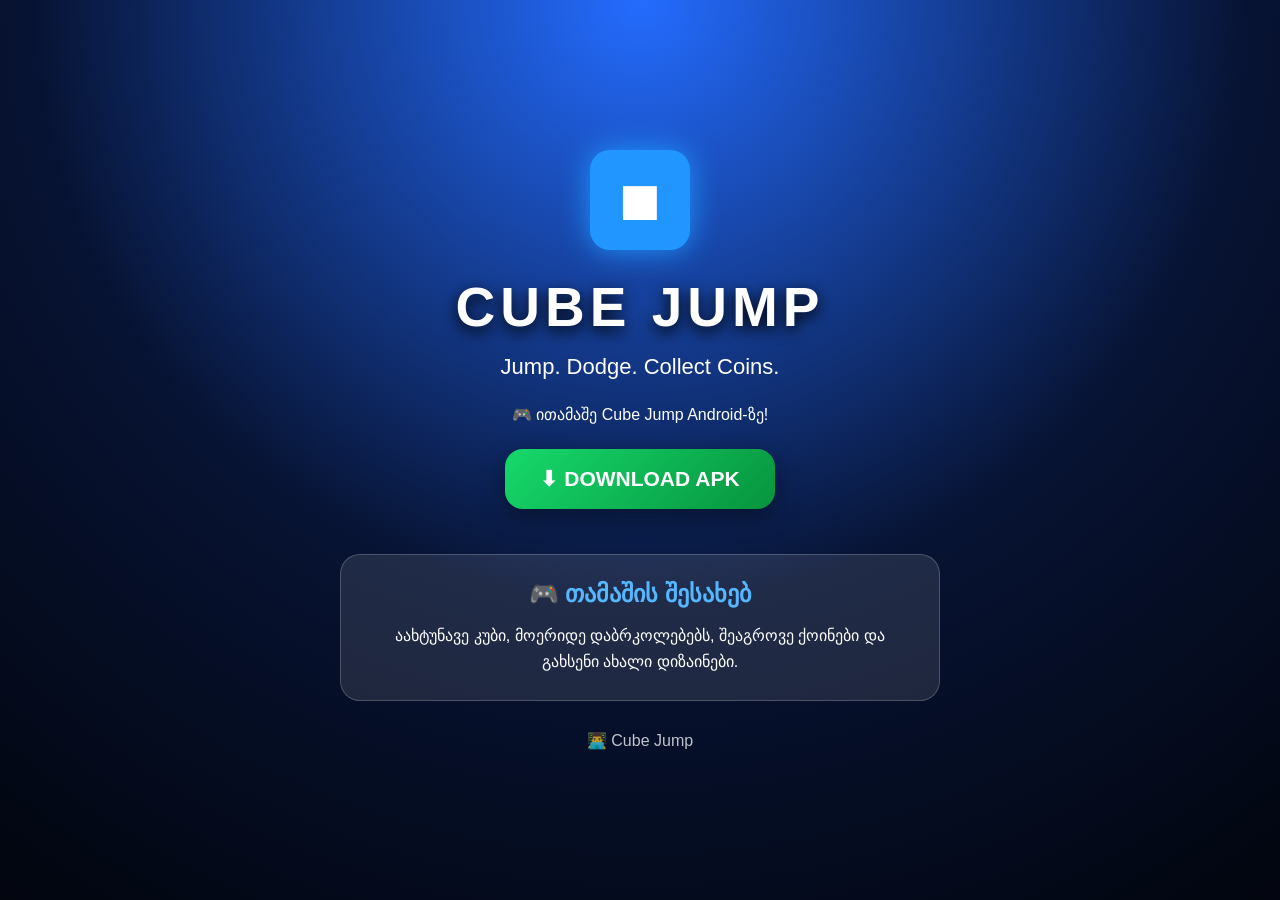
==== index.html @ 121d3148 "Add files via upload" ====
<!DOCTYPE html>
<html lang="ka">
<head>
    <meta charset="UTF-8">
    <meta name="viewport" content="width=device-width, initial-scale=1.0">
    <title>Cube Jump</title>
    <link rel="stylesheet" href="style.css">
</head>

<body>

    <div class="container">

        <div class="cube">■</div>

        <h1>CUBE JUMP</h1>

        <p class="subtitle">
            Jump. Dodge. Collect Coins.
        </p>

        <p>🎮 ითამაშე Cube Jump Android-ზე!</p>

        <a class="download" href="app-release.apk" download>
            ⬇ DOWNLOAD APK
        </a>

        <div class="info">
            <h2>🎮 თამაშის შესახებ</h2>

            <p>
                აახტუნავე კუბი, მოერიდე დაბრკოლებებს,
                შეაგროვე ქოინები და გახსენი ახალი დიზაინები.
            </p>
        </div>

        <p class="developer">
            👨‍💻 Cube Jump
        </p>

    </div>

</body>
</html>
---- style.css ----
* {
    box-sizing: border-box;
    margin: 0;
    padding: 0;
}

body {
    font-family: Arial, sans-serif;

    min-height: 100vh;

    display: flex;
    justify-content: center;
    align-items: center;

    color: white;

    background:
        radial-gradient(
            circle at top,
            #246cff,
            #071333 55%,
            #02050e
        );

    text-align: center;
}

.container {
    width: 90%;
    max-width: 650px;

    padding: 40px 25px;
}

.cube {
    width: 100px;
    height: 100px;

    margin: 0 auto 25px;

    display: flex;
    align-items: center;
    justify-content: center;

    background: #2196ff;

    border-radius: 20px;

    font-size: 70px;

    box-shadow:
        0 0 30px #2196ff;

    animation: float 2s infinite ease-in-out;
}

h1 {
    font-size: 55px;
    letter-spacing: 5px;

    text-shadow:
        0 5px 15px black;
}

.subtitle {
    font-size: 22px;
    margin: 15px 0 25px;
}

.download {
    display: inline-block;

    margin-top: 25px;

    padding: 18px 35px;

    border-radius: 18px;

    background:
        linear-gradient(
            135deg,
            #16d96b,
            #07943e
        );

    color: white;

    text-decoration: none;

    font-size: 21px;

    font-weight: bold;

    box-shadow:
        0 8px 25px rgba(0,0,0,0.4);

    transition: 0.2s;
}

.download:hover {
    transform: scale(1.06);
}

.info {
    margin-top: 45px;

    padding: 25px;

    border-radius: 20px;

    background:
        rgba(255,255,255,0.1);

    border:
        1px solid rgba(255,255,255,0.2);
}

.info h2 {
    color: #55b7ff;

    margin-bottom: 15px;
}

.info p {
    line-height: 1.6;
}

.developer {
    margin-top: 30px;

    opacity: 0.75;
}

@keyframes float {

    0%, 100% {
        transform: translateY(0);
    }

    50% {
        transform: translateY(-12px);
    }
}
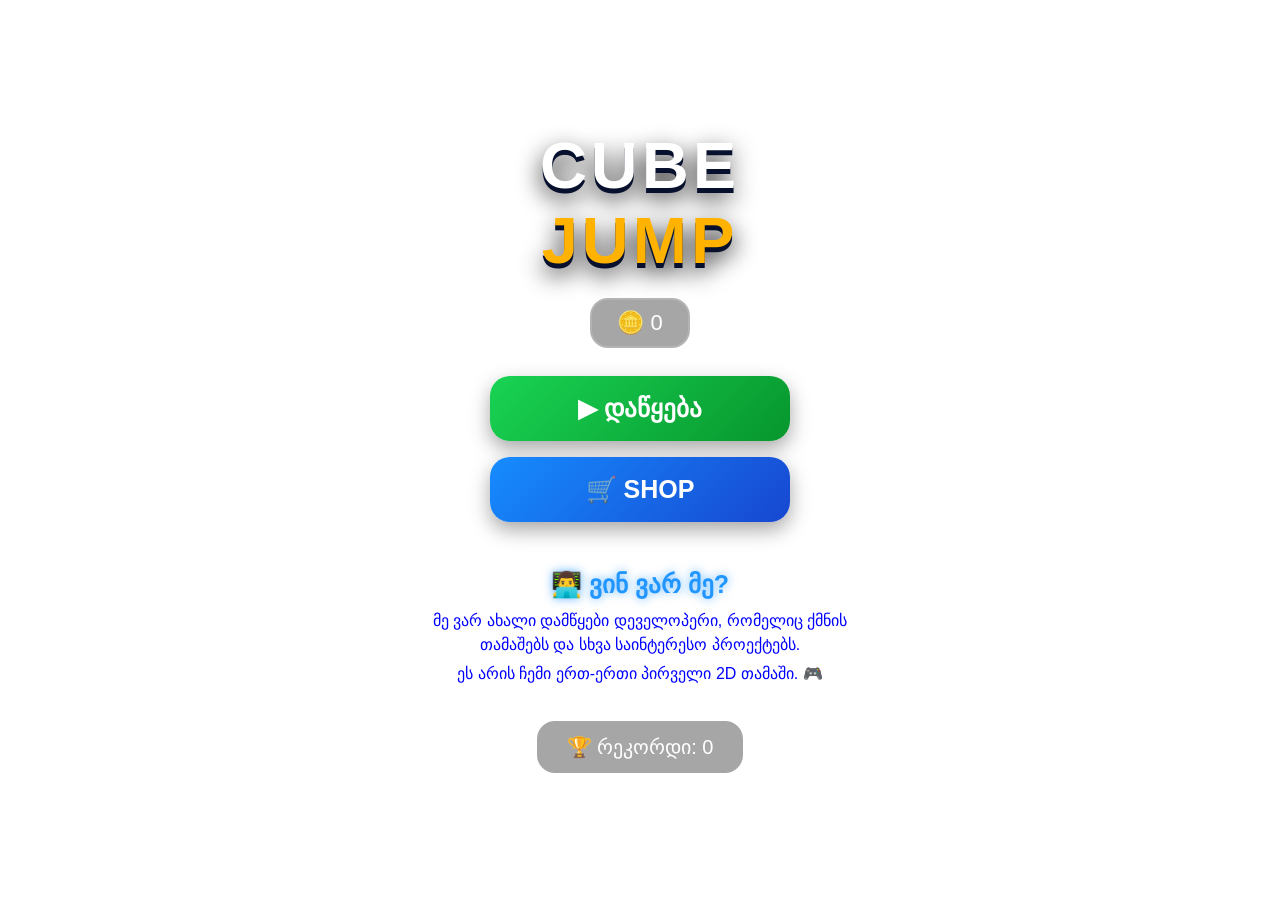
==== commit ff23d8e1: "Add files via upload" ====
--- a/index.html
+++ b/index.html
@@ -3,42 +3,418 @@
 <head>
     <meta charset="UTF-8">
     <meta name="viewport" content="width=device-width, initial-scale=1.0">
+
     <title>Cube Jump</title>
+
     <link rel="stylesheet" href="style.css">
 </head>
 
 <body>
 
-    <div class="container">
-
-        <div class="cube">■</div>
-
-        <h1>CUBE JUMP</h1>
-
-        <p class="subtitle">
-            Jump. Dodge. Collect Coins.
+    <!-- ================= MENU ================= -->
+
+    <div id="menu" class="screen">
+
+        <h1 class="gameTitle">
+            CUBE <span>JUMP</span>
+        </h1>
+
+        <div class="coinCounter">
+            🪙 <span id="menuCoins">0</span>
+        </div>
+
+        <button id="startButton" class="mainButton startButton">
+            ▶ დაწყება
+        </button>
+
+        <button
+            id="shopButton"
+            class="mainButton shopButton"
+            onclick="openShop()"
+        >
+            🛒 SHOP
+        </button>
+
+        <div class="aboutMe">
+
+            <h2>👨‍💻 ვინ ვარ მე?</h2>
+
+            <p>
+                მე ვარ ახალი დამწყები დეველოპერი,
+                რომელიც ქმნის თამაშებს და სხვა
+                საინტერესო პროექტებს.
+            </p>
+
+            <p>
+                ეს არის ჩემი ერთ-ერთი პირველი
+                2D თამაში. 🎮
+            </p>
+
+        </div>
+
+        <div class="bestScore">
+            🏆 რეკორდი: <span id="best">0</span>
+        </div>
+
+    </div>
+
+
+    <!-- ================= GAME ================= -->
+
+    <canvas id="gameCanvas"></canvas>
+
+    <div id="gameUI">
+
+        <div class="gameCoins">
+            🪙 <span id="shopCoinsNumber">0</span>
+        </div>
+
+        <div class="score">
+            <span id="score">0</span>
+        </div>
+
+    </div>
+
+
+    <!-- ================= GAME OVER ================= -->
+
+    <div id="gameOver" class="screen">
+
+        <h1>GAME OVER</h1>
+
+        <p>
+            ქულა:
+            <strong id="finalScore">0</strong>
         </p>
 
-        <p>🎮 ითამაშე Cube Jump Android-ზე!</p>
-
-        <a class="download" href="app-release.apk" download>
-            ⬇ DOWNLOAD APK
-        </a>
-
-        <div class="info">
-            <h2>🎮 თამაშის შესახებ</h2>
-
-            <p>
-                აახტუნავე კუბი, მოერიდე დაბრკოლებებს,
-                შეაგროვე ქოინები და გახსენი ახალი დიზაინები.
-            </p>
-        </div>
-
-        <p class="developer">
-            👨‍💻 Cube Jump
+        <p>
+            რეკორდი:
+            <strong id="finalBest">0</strong>
         </p>
 
+        <button
+            id="restartButton"
+            class="mainButton startButton"
+        >
+            🔄 თავიდან
+        </button>
+
+        <button
+            class="backButton"
+            onclick="goToMenu()"
+        >
+            ← მენიუ
+        </button>
+
     </div>
+
+
+    <!-- ================= SHOP ================= -->
+
+    <div id="shop" class="shopScreen">
+
+        <div class="shopHeader">
+
+            <button
+                class="backIcon"
+                onclick="closeShop()"
+            >
+                ←
+            </button>
+
+            <h1>🛒 SHOP</h1>
+
+            <div class="shopCoinCounter">
+                🪙 <span id="shopCoins">0</span>
+            </div>
+
+        </div>
+
+
+        <h2 class="sectionTitle">
+            🎨 CUBE SKINS
+        </h2>
+<div class="shopCard">
+
+    <div class="cubePreview blueCube"></div>
+
+    <h3>🔵 Blue Cube</h3>
+
+    <p>🪙 უფასო</p>
+
+    <button
+        class="buyButton skinButton"
+        data-skin="blue"
+        onclick="selectSkin('blue')"
+    >
+        არჩევა
+    </button>
+
+</div>
+
+        <div class="shopGrid">
+
+            <!-- RED -->
+
+            <div class="shopCard">
+
+                <div class="cubePreview redCube"></div>
+
+                <h3>🔴 Red Cube</h3>
+
+                <p>🪙 50</p>
+
+                <button
+                    class="buyButton skinButton"
+                    data-skin="red"
+                    onclick="buySkin('red', 50)"
+                >
+                    🪙 50
+                </button>
+
+            </div>
+
+
+            <!-- GREEN -->
+
+            <div class="shopCard">
+
+                <div class="cubePreview greenCube"></div>
+
+                <h3>🟢 Green Cube</h3>
+
+                <p>🪙 100</p>
+
+                <button
+                    class="buyButton skinButton"
+                    data-skin="green"
+                    onclick="buySkin('green', 100)"
+                >
+                    🪙 100
+                </button>
+
+            </div>
+
+
+            <!-- PURPLE -->
+
+            <div class="shopCard">
+
+                <div class="cubePreview purpleCube"></div>
+
+                <h3>🟣 Purple Cube</h3>
+
+                <p>🪙 150</p>
+
+                <button
+                    class="buyButton skinButton"
+                    data-skin="purple"
+                    onclick="buySkin('purple', 150)"
+                >
+                    🪙 150
+                </button>
+
+            </div>
+
+
+            <!-- GOLD -->
+
+            <div class="shopCard">
+
+                <div class="cubePreview goldCube"></div>
+
+                <h3>🟡 Gold Cube</h3>
+
+                <p>🪙 250</p>
+
+                <button
+                    class="buyButton skinButton"
+                    data-skin="gold"
+                    onclick="buySkin('gold', 250)"
+                >
+                    🪙 250
+                </button>
+
+            </div>
+
+        </div>
+
+
+        <!-- ================= BACKGROUNDS ================= -->
+
+        <h2 class="sectionTitle">
+            🌄 BACKGROUNDS
+        </h2>
+
+        <button
+            class="backgroundOpenButton"
+            onclick="openBackgroundShop()"
+        >
+            🌄 BACKGROUNDS
+        </button>
+
+    </div>
+
+
+    <!-- ================= BACKGROUND SHOP ================= -->
+
+    <div id="backgroundShop" class="backgroundScreen">
+
+        <div class="shopHeader">
+
+            <button
+                class="backIcon"
+                onclick="closeBackgroundShop()"
+            >
+                ←
+            </button>
+
+            <h1>🌄 BACKGROUNDS</h1>
+
+            <div class="shopCoinCounter">
+                🪙 <span id="backgroundCoins">0</span>
+            </div>
+
+        </div>
+
+
+        <div class="backgroundGrid">
+
+            <!-- SKY -->
+
+            <div class="backgroundCard">
+
+                <div class="backgroundImage skyBackground">
+
+                    <div class="sun"></div>
+
+                    <div class="cloud cloud1"></div>
+                    <div class="cloud cloud2"></div>
+                    <div class="cloud cloud3"></div>
+
+                    <div class="mountains"></div>
+
+                </div>
+
+                <h2>☁️ Sky</h2>
+
+                <p>უფასო</p>
+
+                <button
+                    class="backgroundButtonSelect"
+                    data-background="sky"
+                    onclick="selectBackground('sky')"
+                >
+                    არჩევა
+                </button>
+
+            </div>
+
+
+            <!-- HALLOWEEN -->
+
+            <div class="backgroundCard">
+
+                <div class="backgroundImage halloweenBackground">
+
+                    <div class="moon"></div>
+
+                    <div class="bat bat1">🦇</div>
+                    <div class="bat bat2">🦇</div>
+
+                    <div class="pumpkin">
+                        🎃
+                    </div>
+
+                    <div class="castle">
+                        🏰
+                    </div>
+
+                </div>
+
+                <h2>🎃 Halloween</h2>
+
+                <p>🪙 150</p>
+
+                <button
+                    class="backgroundButtonSelect"
+                    data-background="halloween"
+                    onclick="buyBackground('halloween', 150)"
+                >
+                    🪙 150
+                </button>
+
+            </div>
+
+
+            <!-- GALAXY -->
+
+            <div class="backgroundCard">
+
+                <div class="backgroundImage galaxyBackground">
+
+                    <div class="planet planet1"></div>
+                    <div class="planet planet2"></div>
+
+                    <div class="galaxyGlow"></div>
+
+                    <div class="stars"></div>
+
+                </div>
+
+                <h2>🌌 Galaxy</h2>
+
+                <p>🪙 300</p>
+
+                <button
+                    class="backgroundButtonSelect"
+                    data-background="galaxy"
+                    onclick="buyBackground('galaxy', 300)"
+                >
+                    🪙 300
+                </button>
+
+            </div>
+
+
+            <!-- SNOW -->
+
+            <div class="backgroundCard">
+
+                <div class="backgroundImage snowBackground">
+
+                    <div class="snowMountains"></div>
+
+                    <div class="snowflakes">
+                        ❄️ ❄️ ❄️
+                    </div>
+
+                    <div class="pineTrees">
+                        🌲 🌲 🌲
+                    </div>
+
+                </div>
+
+                <h2>🏔️ Snow Mountains</h2>
+
+                <p>🪙 400</p>
+
+                <button
+                    class="backgroundButtonSelect"
+                    data-background="snow"
+                    onclick="buyBackground('snow', 400)"
+                >
+                    🪙 400
+                </button>
+
+            </div>
+
+        </div>
+
+    </div>
+
+
+    <script src="game.js"></script>
 
 </body>
 </html>
--- a/style.css
+++ b/style.css
@@ -7,138 +7,951 @@
 body {
     font-family: Arial, sans-serif;
 
-    min-height: 100vh;
-
-    display: flex;
-    justify-content: center;
-    align-items: center;
-
-    color: white;
-
     background:
         radial-gradient(
             circle at top,
-            #246cff,
-            #071333 55%,
-            #02050e
-        );
+            #182b68,
+            #050817
+        );
+
+    color: white;
+
+    overflow: hidden;
+}
+
+
+/* ================= MENU ================= */
+
+.screen {
+    position: fixed;
+
+    inset: 0;
+
+    display: flex;
+
+    flex-direction: column;
+
+    align-items: center;
+
+    justify-content: center;
 
     text-align: center;
-}
-
-.container {
-    width: 90%;
-    max-width: 650px;
-
-    padding: 40px 25px;
-}
-
-.cube {
-    width: 100px;
-    height: 100px;
-
-    margin: 0 auto 25px;
-
-    display: flex;
-    align-items: center;
-    justify-content: center;
-
-    background: #2196ff;
+
+    z-index: 10;
+}
+
+
+.gameTitle {
+    font-size: 65px;
+
+    font-weight: 900;
+
+    letter-spacing: 4px;
+
+    text-shadow:
+        0 5px 0 #07112d,
+        0 10px 25px black;
+
+    margin-bottom: 20px;
+}
+
+.gameTitle span {
+    display: block;
+
+    color: #ffb300;
+}
+
+
+/* ================= COINS ================= */
+
+.coinCounter,
+.shopCoinCounter,
+.gameCoins {
+
+    background: rgba(0, 0, 0, 0.35);
+
+    border: 2px solid rgba(255,255,255,0.15);
+
+    border-radius: 18px;
+
+    padding: 10px 25px;
+
+    font-size: 22px;
+
+    margin-bottom: 20px;
+}
+
+
+/* ================= BUTTONS ================= */
+
+.mainButton {
+
+    width: 300px;
+
+    padding: 18px;
+
+    margin: 8px;
+
+    border: none;
 
     border-radius: 20px;
 
-    font-size: 70px;
+    color: white;
+
+    font-size: 25px;
+
+    font-weight: bold;
+
+    cursor: pointer;
 
     box-shadow:
-        0 0 30px #2196ff;
-
-    animation: float 2s infinite ease-in-out;
-}
-
-h1 {
-    font-size: 55px;
-    letter-spacing: 5px;
-
-    text-shadow:
-        0 5px 15px black;
-}
-
-.subtitle {
-    font-size: 22px;
-    margin: 15px 0 25px;
-}
-
-.download {
-    display: inline-block;
-
-    margin-top: 25px;
-
-    padding: 18px 35px;
-
-    border-radius: 18px;
-
+        0 8px 20px rgba(0,0,0,0.35);
+
+    transition: 0.2s;
+}
+
+.mainButton:hover {
+    transform: scale(1.04);
+}
+
+.startButton {
     background:
         linear-gradient(
             135deg,
-            #16d96b,
-            #07943e
-        );
+            #19d353,
+            #07962d
+        );
+}
+
+.shopButton {
+    background:
+        linear-gradient(
+            135deg,
+            #168cff,
+            #1747d1
+        );
+}
+
+
+/* ================= ABOUT ================= */
+.aboutMe {
+    max-width: 500px;
+    margin-top: 25px;
+    padding: 15px;
+    text-align: center;
+}
+
+.aboutMe h2 {
+    color: #2196ff;
+    font-size: 25px;
+    margin-bottom: 10px;
+    text-shadow: 0 0 10px rgba(33, 150, 255, 0.7);
+}
+
+.aboutMe p {
+    color: blue;
+    font-size: 16px;
+    line-height: 1.5;
+    margin: 5px;
+}
+
+
+.bestScore {
+
+    margin-top: 15px;
+
+    padding: 14px 30px;
+
+    border-radius: 18px;
+
+    background: rgba(0,0,0,0.35);
+
+    font-size: 20px;
+}
+
+
+/* ================= GAME ================= */
+
+#gameCanvas {
+
+    position: fixed;
+
+    inset: 0;
+
+    width: 100vw;
+
+    height: 100vh;
+
+    display: none;
+}
+
+
+#gameUI {
+
+    position: fixed;
+
+    inset: 0;
+
+    pointer-events: none;
+
+    display: none;
+
+    z-index: 5;
+}
+
+
+.gameCoins {
+
+    position: absolute;
+
+    top: 20px;
+
+    left: 20px;
+}
+
+
+.score {
+
+    position: absolute;
+
+    top: 20px;
+
+    left: 50%;
+
+    transform: translateX(-50%);
+
+    font-size: 35px;
+
+    font-weight: bold;
+
+    text-shadow: 0 3px 5px black;
+}
+
+
+/* ================= GAME OVER ================= */
+
+#gameOver {
+
+    display: none;
+}
+
+#gameOver h1 {
+
+    font-size: 55px;
+
+    color: #ff4747;
+
+    margin-bottom: 25px;
+}
+
+#gameOver p {
+
+    font-size: 25px;
+
+    margin: 8px;
+}
+
+
+.backButton {
+
+    margin-top: 10px;
+
+    padding: 14px 30px;
+
+    border: none;
+
+    border-radius: 15px;
+
+    background: #444b68;
 
     color: white;
 
-    text-decoration: none;
-
-    font-size: 21px;
+    font-size: 20px;
+
+    cursor: pointer;
+}
+
+
+/* ================= SHOP ================= */
+
+#shop {
+
+    display: none;
+}
+
+.shopScreen,
+.backgroundScreen {
+
+    position: fixed;
+
+    inset: 0;
+
+    overflow-y: auto;
+
+    padding: 25px;
+
+    background:
+        radial-gradient(
+            circle at top,
+            #17275f,
+            #050817
+        );
+
+    z-index: 20;
+}
+
+
+.shopHeader {
+
+    display: flex;
+
+    align-items: center;
+
+    justify-content: space-between;
+
+    max-width: 1100px;
+
+    margin: auto;
+
+    margin-bottom: 30px;
+}
+
+
+.shopHeader h1 {
+
+    font-size: 42px;
+
+    text-shadow: 0 4px 10px black;
+}
+
+
+.backIcon {
+
+    width: 60px;
+
+    height: 60px;
+
+    border: none;
+
+    border-radius: 18px;
+
+    background: #292b63;
+
+    color: white;
+
+    font-size: 35px;
+
+    cursor: pointer;
+}
+
+
+.sectionTitle {
+
+    max-width: 1100px;
+
+    margin: 25px auto 15px;
+
+    font-size: 28px;
+}
+
+
+/* ================= SHOP CARDS ================= */
+
+.shopGrid {
+
+    max-width: 1100px;
+
+    margin: auto;
+
+    display: grid;
+
+    grid-template-columns:
+        repeat(4, 1fr);
+
+    gap: 18px;
+}
+
+
+.shopCard {
+
+    padding: 20px;
+
+    text-align: center;
+
+    border-radius: 22px;
+
+    background:
+        linear-gradient(
+            145deg,
+            #182762,
+            #101532
+        );
+
+    border: 2px solid #3a5ab5;
+
+    box-shadow:
+        0 10px 25px rgba(0,0,0,0.35);
+}
+
+
+.cubePreview {
+
+    width: 90px;
+
+    height: 90px;
+
+    margin: 5px auto 15px;
+
+    border-radius: 14px;
+
+    box-shadow:
+        inset -8px -8px 15px rgba(0,0,0,0.25),
+        0 8px 20px rgba(0,0,0,0.4);
+}
+
+
+.redCube {
+    background: #ff3030;
+}
+
+.greenCube {
+    background: #20c96b;
+}
+
+.purpleCube {
+    background: #9b45ff;
+}
+
+.goldCube {
+    background: #ffd21f;
+}
+
+
+.shopCard h3 {
+
+    font-size: 19px;
+
+    margin-bottom: 10px;
+}
+
+
+.shopCard p {
+
+    margin-bottom: 12px;
+
+    font-size: 18px;
+}
+
+
+.buyButton,
+.backgroundButtonSelect {
+
+    width: 100%;
+
+    padding: 12px;
+
+    border: none;
+
+    border-radius: 13px;
+
+    background:
+        linear-gradient(
+            135deg,
+            #a943ff,
+            #6822c7
+        );
+
+    color: white;
+
+    font-size: 17px;
 
     font-weight: bold;
 
+    cursor: pointer;
+}
+
+
+.buyButton:hover,
+.backgroundButtonSelect:hover {
+
+    transform: scale(1.03);
+}
+
+
+/* ================= BACKGROUND BUTTON ================= */
+
+.backgroundOpenButton {
+
+    display: block;
+
+    max-width: 500px;
+
+    width: 90%;
+
+    margin: 20px auto;
+
+    padding: 18px;
+
+    border: none;
+
+    border-radius: 18px;
+
+    background:
+        linear-gradient(
+            135deg,
+            #933cff,
+            #5121c7
+        );
+
+    color: white;
+
+    font-size: 23px;
+
+    font-weight: bold;
+
+    cursor: pointer;
+}
+
+
+/* ================= BACKGROUND SHOP ================= */
+
+#backgroundShop {
+
+    display: none;
+}
+
+
+.backgroundGrid {
+
+    max-width: 1100px;
+
+    margin: auto;
+
+    display: grid;
+
+    grid-template-columns:
+        repeat(2, 1fr);
+
+    gap: 25px;
+}
+
+
+.backgroundCard {
+
+    overflow: hidden;
+
+    border-radius: 24px;
+
+    background: #0c112c;
+
+    border: 2px solid #5339a8;
+
     box-shadow:
-        0 8px 25px rgba(0,0,0,0.4);
-
-    transition: 0.2s;
-}
-
-.download:hover {
-    transform: scale(1.06);
-}
-
-.info {
-    margin-top: 45px;
-
-    padding: 25px;
-
-    border-radius: 20px;
-
-    background:
-        rgba(255,255,255,0.1);
-
-    border:
-        1px solid rgba(255,255,255,0.2);
-}
-
-.info h2 {
-    color: #55b7ff;
-
-    margin-bottom: 15px;
-}
-
-.info p {
-    line-height: 1.6;
-}
-
-.developer {
-    margin-top: 30px;
-
-    opacity: 0.75;
-}
-
-@keyframes float {
-
-    0%, 100% {
-        transform: translateY(0);
+        0 12px 30px rgba(0,0,0,0.4);
+
+    text-align: center;
+
+    padding-bottom: 15px;
+}
+
+
+.backgroundCard h2 {
+
+    margin-top: 15px;
+
+    font-size: 25px;
+}
+
+
+.backgroundCard p {
+
+    margin: 8px;
+
+    font-size: 18px;
+}
+
+
+.backgroundImage {
+
+    position: relative;
+
+    width: 100%;
+
+    height: 230px;
+
+    overflow: hidden;
+}
+
+
+/* ================= SKY ================= */
+
+.skyBackground {
+
+    background:
+        linear-gradient(
+            #29b6f6,
+            #9be7ff
+        );
+}
+
+
+.sun {
+
+    position: absolute;
+
+    width: 70px;
+
+    height: 70px;
+
+    border-radius: 50%;
+
+    background: #ffe45c;
+
+    top: 35px;
+
+    right: 80px;
+
+    box-shadow:
+        0 0 35px #fff28a;
+}
+
+
+.cloud {
+
+    position: absolute;
+
+    width: 100px;
+
+    height: 35px;
+
+    background: white;
+
+    border-radius: 50px;
+}
+
+
+.cloud1 {
+    top: 45px;
+    left: 30px;
+}
+
+.cloud2 {
+    top: 95px;
+    right: 30px;
+}
+
+.cloud3 {
+    top: 155px;
+    left: 45%;
+}
+
+
+.mountains {
+
+    position: absolute;
+
+    bottom: -20px;
+
+    width: 100%;
+
+    height: 110px;
+
+    background:
+        linear-gradient(
+            135deg,
+            transparent 35%,
+            #4f86b7 36% 55%,
+            transparent 56%
+        );
+
+    transform: scaleX(1.5);
+}
+
+
+/* ================= HALLOWEEN ================= */
+
+.halloweenBackground {
+
+    background:
+        linear-gradient(
+            #160020,
+            #4a176e
+        );
+}
+
+
+.moon {
+
+    position: absolute;
+
+    width: 90px;
+
+    height: 90px;
+
+    border-radius: 50%;
+
+    background: #ffe9a0;
+
+    top: 35px;
+
+    right: 90px;
+
+    box-shadow:
+        0 0 30px #ffe9a0;
+}
+
+
+.bat {
+
+    position: absolute;
+
+    font-size: 35px;
+}
+
+.bat1 {
+    left: 50px;
+    top: 45px;
+}
+
+.bat2 {
+    right: 40px;
+    top: 130px;
+}
+
+
+.pumpkin {
+
+    position: absolute;
+
+    bottom: 20px;
+
+    left: 35px;
+
+    font-size: 55px;
+}
+
+
+.castle {
+
+    position: absolute;
+
+    bottom: 20px;
+
+    right: 70px;
+
+    font-size: 75px;
+}
+
+
+/* ================= GALAXY ================= */
+
+.galaxyBackground {
+
+    background:
+        radial-gradient(
+            circle,
+            #8b2fff,
+            #18002f 45%,
+            #02000b
+        );
+}
+
+
+.galaxyGlow {
+
+    position: absolute;
+
+    width: 220px;
+
+    height: 80px;
+
+    left: 50%;
+
+    top: 50%;
+
+    transform:
+        translate(-50%, -50%)
+        rotate(-20deg);
+
+    border-radius: 50%;
+
+    background:
+        radial-gradient(
+            ellipse,
+            #ff9df5,
+            #6d22c7,
+            transparent
+        );
+
+    box-shadow:
+        0 0 50px #b84dff;
+}
+
+
+.planet {
+
+    position: absolute;
+
+    border-radius: 50%;
+}
+
+
+.planet1 {
+
+    width: 50px;
+
+    height: 50px;
+
+    background: #ff774d;
+
+    left: 50px;
+
+    top: 35px;
+}
+
+
+.planet2 {
+
+    width: 35px;
+
+    height: 35px;
+
+    background: #4dd8ff;
+
+    right: 60px;
+
+    bottom: 40px;
+}
+
+
+.stars {
+
+    position: absolute;
+
+    inset: 0;
+
+    background-image:
+        radial-gradient(
+            white 1px,
+            transparent 2px
+        );
+
+    background-size: 35px 35px;
+}
+
+
+/* ================= SNOW ================= */
+
+.snowBackground {
+
+    background:
+        linear-gradient(
+            #6db9e8,
+            #d9f4ff
+        );
+}
+
+
+.snowMountains {
+
+    position: absolute;
+
+    bottom: 0;
+
+    width: 100%;
+
+    height: 170px;
+
+    background:
+        linear-gradient(
+            135deg,
+            transparent 35%,
+            white 36% 50%,
+            #729fc5 51% 65%,
+            transparent 66%
+        );
+
+    transform: scaleX(1.5);
+}
+
+
+.snowflakes {
+
+    position: absolute;
+
+    top: 25px;
+
+    left: 25px;
+
+    font-size: 28px;
+
+    word-spacing: 30px;
+}
+
+
+.pineTrees {
+
+    position: absolute;
+
+    bottom: 15px;
+
+    left: 20px;
+
+    font-size: 40px;
+
+    letter-spacing: 20px;
+}
+
+
+/* ================= MOBILE ================= */
+
+@media (max-width: 800px) {
+
+    .gameTitle {
+        font-size: 48px;
     }
 
-    50% {
-        transform: translateY(-12px);
+    .mainButton {
+        width: 260px;
     }
+
+    .shopGrid {
+        grid-template-columns:
+            repeat(2, 1fr);
+    }
+
+    .backgroundGrid {
+        grid-template-columns: 1fr;
+    }
+
+    .shopHeader h1 {
+        font-size: 28px;
+    }
+
+    .backgroundImage {
+        height: 200px;
+    }
+}
+
+
+@media (max-width: 500px) {
+
+    .shopGrid {
+        grid-template-columns: 1fr;
+    }
+
+    .gameTitle {
+        font-size: 40px;
+    }
+
+    .aboutMe {
+        max-width: 340px;
+    }
+}
+.blueCube {
+    background: #2196ff;
+
+    box-shadow:
+        inset -8px -8px 15px rgba(0,0,0,0.25),
+        0 0 20px rgba(33,150,255,0.7);
 }
